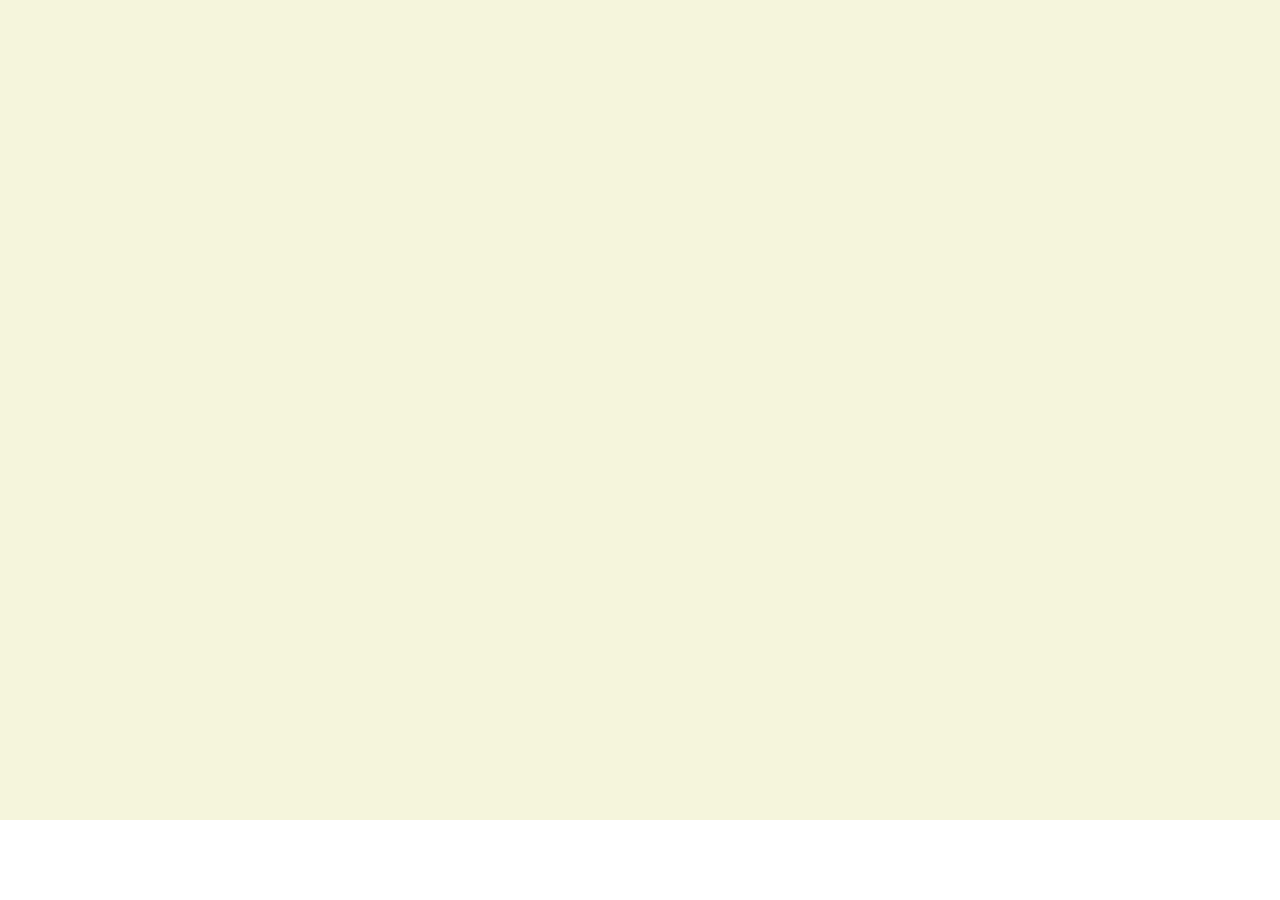
==== cart.html @ 695d2397 "Uppdatering av hemsidan" ====
<!DOCTYPE html>
<html lang="en">
<head>
    <meta charset="UTF-8">
    <meta name="viewport" content="width=device-width, initial-scale=1.0">
    <title>Cart-AURÈA</title>
    <link rel="stylesheet" href="style.css">
</head>
<body>
    
</body>
</html>
---- style.css ----
body {
    background-color: beige;
    margin: 0;
    padding: 0;
    text-align: center;

    border-bottom: 80px solid white;
    min-height: 100vh;
    box-sizing: border-box;
}

.header {
    background: rgb(252, 253, 198);
    padding: 6px 70px;
    margin: 0;
    width: 100%;
    box-sizing: border-box; /*cite: google gemini*/

    color: rgb(40, 71, 38);
    text-align: left;
    position: relative;
}

.shop {
    font-size: 15px;
    margin-left: 50px;
    font-weight: medium;
    vertical-align: middle;
    text-decoration: none;
    color: inherit; /*var tvungen att ta reda på hur man fick bort strecket och fick samma färg cite:google gemini*/
}

.Gallery {
    font-size: 15px;
    margin-left: 20px;
    font-weight: medium;
    vertical-align: middle;
}

.member {
    font-size: 15px;
    margin-left: 100spx;
    font-weight: medium;
    vertical-align: middle;
}


.cart {
    position: absolute;
    right: 30px;
    top: 40%;
    color:rgb(79, 123, 77);
    text-decoration: none;
    color: inherit;
}

.header-picture {
    width: 50%;
    float: left;
    height: 900px;
    object-fit: cover;
}

.bestseller-text {
    clear: both;
    text-align: center;
    padding-top: 50px;  
    color: rgb(13, 27, 12);
}

.bestseller-picture {
    display: inline-block;
    width: 28%;
    height: 400px;
    object-fit: cover;
    margin: 10px;

    transition: transform 0.3s ease, filter 0.3s ease; /*cite: google gemini*/
}

.bestseller-picture:hover {  /*cite: google gemini*/
    transform: scale(1.05);
}

.bild-ner { /*cite: google gemini*/
    object-position: center 0%;
}


.about {
    clear: both;
    text-align: center;
    margin-bottom: 5px;
    padding-top: 50px;  
    color: rgb(13, 27, 12);
}

.about-text {
    text-align: center;
    max-width: 800px;
    margin: 0 auto;
    line-height: 1.6;
    color: rgb(13, 27, 12);
    margin-bottom: 80px;
}

.banner {
     width: 49.99%;
     float: left;
    height: 600px !important;
    object-fit: cover;
}

.shoptext {
    color: rgb(12, 27, 12);
    font-size: 20px;
    text-align: center;
    padding-top: 150px;
}
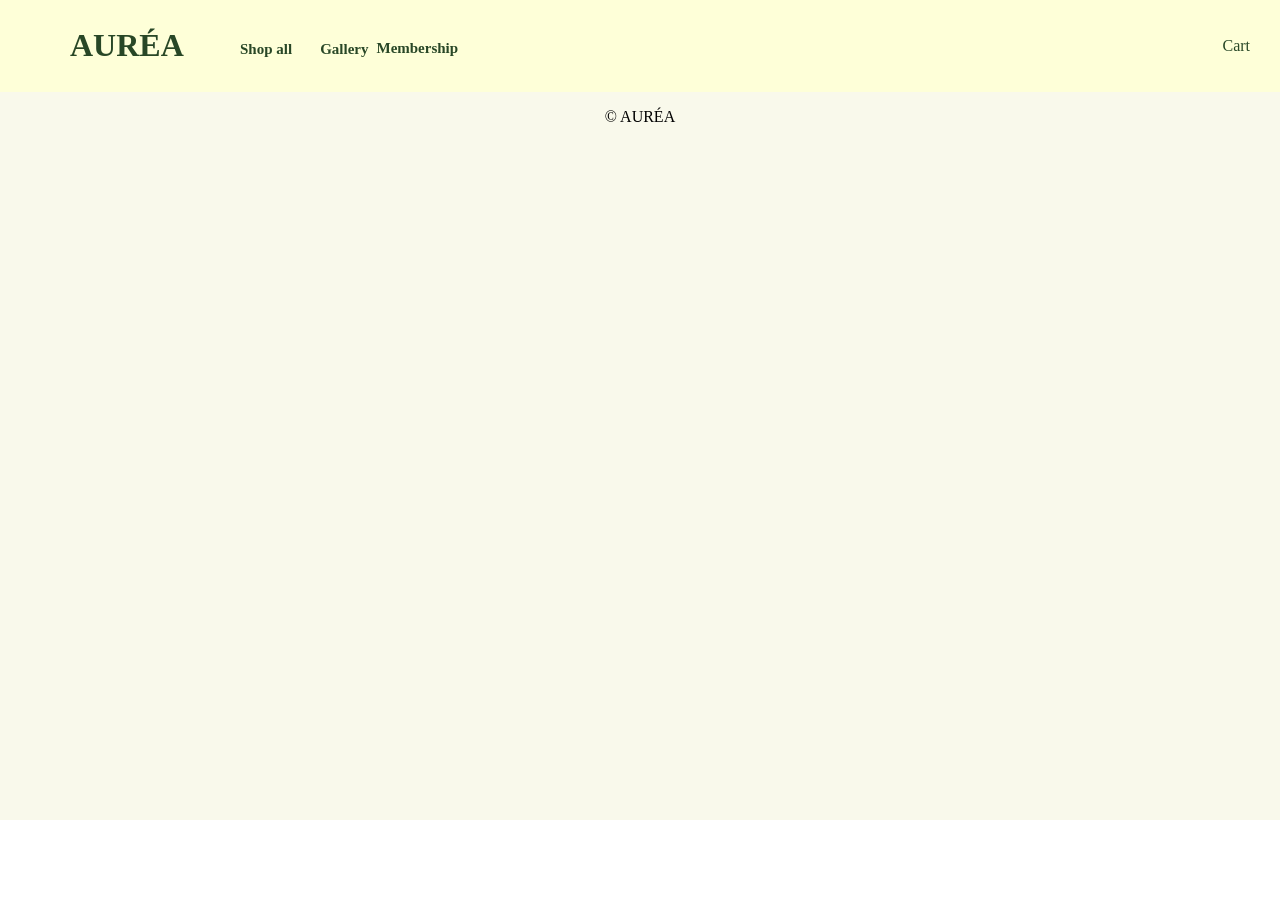
==== commit ac4521ce: "Ny mapp" ====
--- a/cart.html
+++ b/cart.html
@@ -7,6 +7,21 @@
     <link rel="stylesheet" href="style.css">
 </head>
 <body>
-    
+    <header class="header">
+       <h1>AURÉA
+           <a href="products.html" class="shop">Shop all</a>
+           <span class="Gallery">Gallery</span>
+           <span class="member">Membership</span> <!--span är som en osynlig låda för att gruppera texter-->
+       </h1> <!--Var tvungen att ta reda på span cite:google gemini-->
+        
+           <a href="cart.html" class="cart">Cart</a>
+   </header>
+
+
+
+
+<footer>
+   <p>&copy; AURÉA</p>
+</footer>
 </body>
 </html>
--- a/style.css
+++ b/style.css
@@ -1,119 +1,354 @@
 body {
-    background-color: beige;
-    margin: 0;
-    padding: 0;
+background-color: rgb(249, 249, 235);
+margin: 0;
+padding: 0;
+text-align: center;
+
+border-bottom: 80px solid white;
+min-height: 100vh;
+box-sizing: border-box;
+}
+
+.header {
+background: rgb(254, 255, 216);
+padding: 6px 70px;
+margin: 0;
+width: 100%;
+box-sizing: border-box; /*cite: google gemini*/
+
+color: rgb(40, 71, 38);
+text-align: left;
+position: relative;
+}
+
+@media screen (max-width: 600px) {
+    .homepage-grid {
+        grid-template-columns: 1fr;
+    }
+    
+    .header h1 {
+        font-size: 1.5rem;
+    }
+}
+
+@media screen (max-width: 600px) {
+    .product-details {
+        grid-template-columns: 1fr;
+    }
+
+    .header h1 {
+        font-size: 1.5rem;
+    }
+}
+
+.shop {
+font-size: 15px;
+margin-left: 50px;
+font-weight: medium;
+vertical-align: middle;
+text-decoration: none;
+color: inherit; /*var tvungen att ta reda på hur man fick bort strecket och fick samma färg cite:google gemini*/
+}
+
+.Gallery {
+font-size: 15px;
+margin-left: 20px;
+font-weight: medium;
+vertical-align: middle;
+}
+
+.member {
+font-size: 15px;
+margin-left: 100spx;
+font-weight: medium;
+vertical-align: middle;
+}
+
+.cart {
+position: absolute;
+right: 30px;
+top: 40%;
+color:rgb(79, 123, 77);
+text-decoration: none;
+color: inherit;
+}
+
+.header-picture {
+width: 50%;
+float: left;
+height: 900px;
+object-fit: cover;
+}
+
+.bestseller-text {
+clear: both;
+text-align: center;
+padding-top: 50px; 
+color: rgb(13, 27, 12);
+}
+
+.bestseller-picture {
+display: inline-block;
+width: 28%;
+height: 400px;
+object-fit: cover;
+margin: 10px;
+clear: both;
+
+transition: transform 0.3s ease, filter 0.3s ease; /*cite: google gemini*/
+}
+
+.bestseller-picture:hover {  /*cite: google gemini*/
+transform: scale(1.05);
+}
+
+.bild-ner { /*cite: google gemini*/
+object-position: center 0%;
+}
+
+.about {
+clear: both;
+text-align: center;
+margin-bottom: 5px;
+padding-top: 50px; 
+color: rgb(13, 27, 12);
+}
+
+.about-text {
+text-align: center;
+max-width: 800px;
+margin: 0 auto;
+line-height: 1.6;
+color: rgb(13, 27, 12);
+margin-bottom: 80px;
+}
+
+.member-frame {
+    position: relative;
+    width: 800px;
+    margin: 0 auto 50px;
+}
+
+.member-picture {
+    width: 100%;
+    height: 500px;
+    object-fit: cover;
+    display: block;
+    object-position: 90% 0%;
+}
+
+.member-text {
+    color: rgb(255, 255, 255);
+    position: absolute;
+    top: 50%;
+    left: 50%;
+    transform: translate(-50%, -50%);
     text-align: center;
-
-    border-bottom: 80px solid white;
-    min-height: 100vh;
-    box-sizing: border-box;
-}
-
-.header {
-    background: rgb(252, 253, 198);
-    padding: 6px 70px;
-    margin: 0;
-    width: 100%;
-    box-sizing: border-box; /*cite: google gemini*/
-
-    color: rgb(40, 71, 38);
+    font-size: 25px;
+
+}
+
+.clearfix {
+    clear: both;
+}
+
+
+/*Shopall sidan*/
+.banner {
+width: 49.99%;
+float: left;
+height: 600px !important;
+object-fit: cover;
+}
+
+.shoptext {
+clear: both;
+color: rgb(12, 27, 12);
+font-size: 30px;
+text-align: center;
+padding-top: 30px;
+}
+
+.shoptext2 {
+    clear: both;
+    color: rgb(12, 27, 12);
+    width: 550px;
+    text-align: center;
+    margin: 0 auto;
+    margin-top: 10px;
+}
+
+.product-grid {
+    display: flex;
+    flex-wrap: wrap;
+    justify-content: center;
+    gap: 20px;
+    padding: 50px;
+    clear: both;
+}
+
+.product-item {
+    width: 30%;
+    text-align: center;
+    display: flex;
+    flex-direction: column;
+    align-items: center;
+}
+
+.product-item img,
+.product-item2 img  {
+    width: 100%;
+    height: 500px;
+    object-fit: cover;
+    margin-bottom: 30px;
+    transition: transform 0.3s ease;
+}
+
+.product-item img:hover,
+.product-item2 img:hover {
+transform: scale(1.05);
+}
+
+.add-to-cart {
+    background-color: black;
+    color: white;
+    padding: 10px 30px;
+    border: none;
+    cursor: pointer;
+    font-size: 14px;
+    text-transform: uppercase;
+    transition: 0.3s;
+    width: fit-content;
+}
+
+.add-to-cart:hover {
+    background-color: #333;
+}
+
+.product-container {
+    display: flex;
+    width: 905px;
+    margin: 40px auto;
+    background-color: white;
+    clear: both;
+}
+
+.product-info {
+    width: 50%;
+    padding: 10px;
     text-align: left;
-    position: relative;
-}
-
-.shop {
-    font-size: 15px;
-    margin-left: 50px;
-    font-weight: medium;
-    vertical-align: middle;
-    text-decoration: none;
-    color: inherit; /*var tvungen att ta reda på hur man fick bort strecket och fick samma färg cite:google gemini*/
-}
-
-.Gallery {
-    font-size: 15px;
-    margin-left: 20px;
-    font-weight: medium;
-    vertical-align: middle;
-}
-
-.member {
-    font-size: 15px;
-    margin-left: 100spx;
-    font-weight: medium;
-    vertical-align: middle;
-}
-
-
-.cart {
-    position: absolute;
-    right: 30px;
-    top: 40%;
-    color:rgb(79, 123, 77);
-    text-decoration: none;
-    color: inherit;
-}
-
-.header-picture {
-    width: 50%;
-    float: left;
-    height: 900px;
+    color: rgb(12, 27, 12);
+    display: flex;
+    flex-direction: column;
+    justify-content: center;
+    font-family: Verdana, Geneva, Tahoma, sans-serif;
+}
+
+.product-info h2 {
+    margin-bottom: 5px;
+}
+
+.product-info p {
+    margin-top: 0px;
+}
+
+.lip-image {
+width: 50%;
+height: 400px;
+object-fit: contain;
+display: block;
+}
+
+.product-grid2 {
+    display: flex;
+    flex-wrap: wrap;
+    justify-content: center;
+    gap: 20px;
+    padding: 50px;
+    clear: both;
+}
+
+.product-item2 {
+    width: 30%;
+    text-align: center;
+    display: flex;
+    flex-direction: column;
+    align-items: center;
+}
+
+.product-item2 img{
+    width: 100%;
+    height: 500px;
     object-fit: cover;
-}
-
-.bestseller-text {
-    clear: both;
-    text-align: center;
-    padding-top: 50px;  
-    color: rgb(13, 27, 12);
-}
-
-.bestseller-picture {
-    display: inline-block;
-    width: 28%;
-    height: 400px;
+    margin-bottom: 30px;
+}
+
+/*produktsidan*/
+.product-page {
+    display: flex;
+    max-width: 1000px;
+    margin:  55px;
+    padding: 10px;
+    gap: 20px;
+    text-align: left;
+}
+
+.product-image {
+    display: flex;
+    justify-content: flex-start;
+    flex: 1;
+    min-width: 600px;
+}
+
+.product-image img {
+    width: 100%;
+    max-width: 700px;
+    height: 600px;
     object-fit: cover;
-    margin: 10px;
-
-    transition: transform 0.3s ease, filter 0.3s ease; /*cite: google gemini*/
-}
-
-.bestseller-picture:hover {  /*cite: google gemini*/
-    transform: scale(1.05);
-}
-
-.bild-ner { /*cite: google gemini*/
-    object-position: center 0%;
-}
-
-
-.about {
-    clear: both;
-    text-align: center;
-    margin-bottom: 5px;
-    padding-top: 50px;  
-    color: rgb(13, 27, 12);
-}
-
-.about-text {
-    text-align: center;
-    max-width: 800px;
-    margin: 0 auto;
-    line-height: 1.6;
-    color: rgb(13, 27, 12);
-    margin-bottom: 80px;
-}
-
-.banner {
-     width: 49.99%;
-     float: left;
-    height: 600px !important;
-    object-fit: cover;
-}
-
-.shoptext {
-    color: rgb(12, 27, 12);
-    font-size: 20px;
-    text-align: center;
-    padding-top: 150px;
-}
+    display: block;
+}
+
+.product-details {
+    flex: 1;
+    display: flex;
+    flex-direction: column;
+    align-items: flex-start;
+    text-align: left;
+    padding-left: 0;
+    margin-left: 80px;
+}
+
+.product-title {
+    font-size: 30px;
+    font-weight: bold;
+    margin-top: 150px;
+    margin-left: 0px;
+    margin-bottom: 10px;
+    color:rgb(12, 27, 12);
+    text-align: left;
+}
+
+.purchase {
+    width: 100%;
+    margin-top: 25px;
+    display: block;
+    clear: both;
+}
+
+.add-to-cart-large {
+    width: 100%;
+    padding: 10px 0;
+    background-color: rgb(12, 27, 12);
+    color: white;
+    border: none;
+    font-size: 13px;
+    font-weight: 300;
+    text-transform: uppercase;
+    letter-spacing: 1px;
+    cursor: pointer;
+    transition: background-color 0.2s ease;
+}
+
+.add-to-cart-large:hover {
+    background-color: rgb(35, 55, 35);
+}
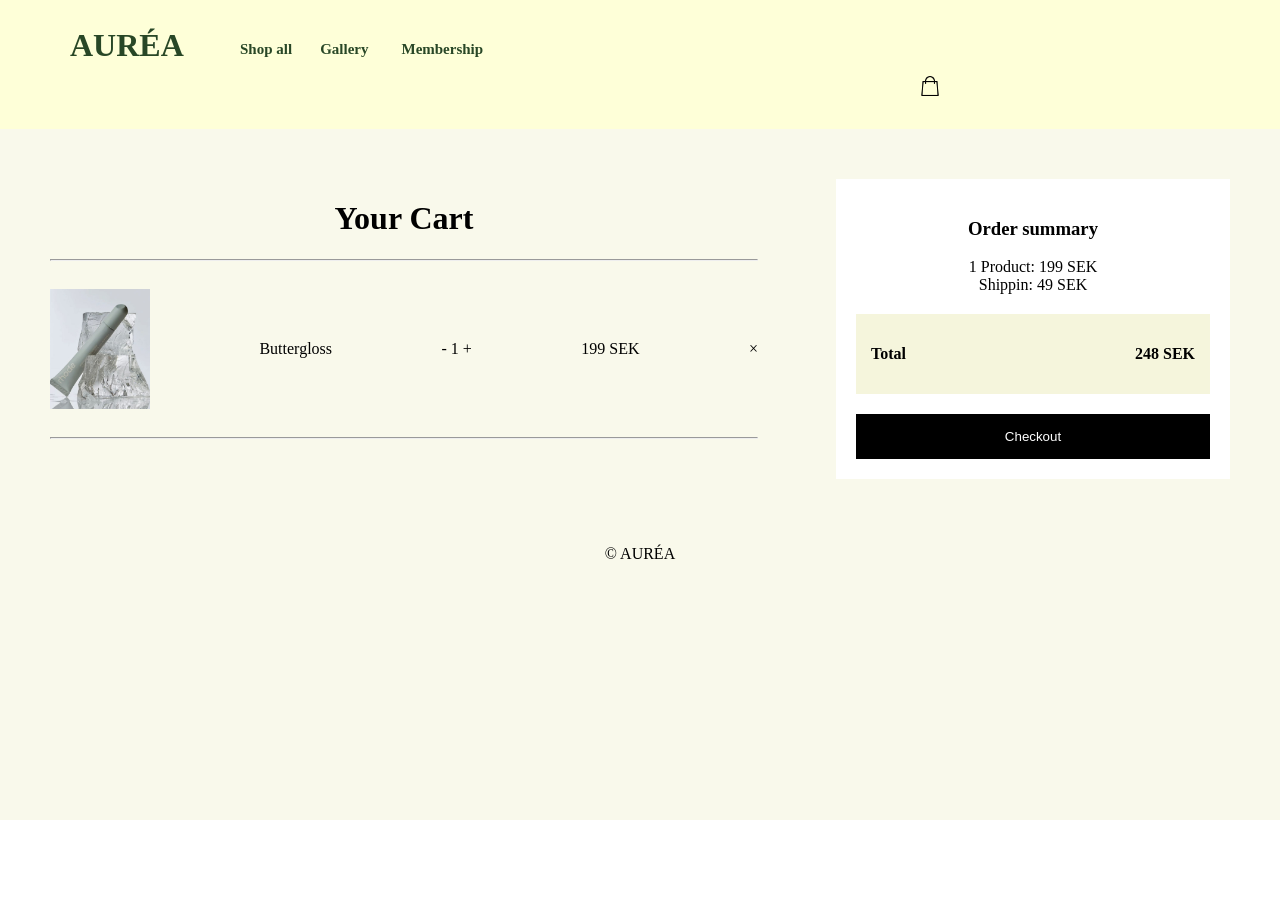
==== commit 9573d37e: "Skapande av cart webbsida" ====
--- a/cart.html
+++ b/cart.html
@@ -8,16 +8,61 @@
 </head>
 <body>
     <header class="header">
-       <h1>AURÉA
+       <h1>
+            <a href="index.html" class="home">AURÉA</a>
            <a href="products.html" class="shop">Shop all</a>
            <span class="Gallery">Gallery</span>
            <span class="member">Membership</span> <!--span är som en osynlig låda för att gruppera texter-->
+             <a href="cart.html" class="cart-logo">
+            <img src="images/cart-logo.png" class="cart-logo" >
+           </a>
        </h1> <!--Var tvungen att ta reda på span cite:google gemini-->
         
-           <a href="cart.html" class="cart">Cart</a>
+
    </header>
 
+<main class="cart-main">
+    <div class="cart-left">
+        <h1 class="your-bag">Your Cart</h1>
+    
+    <!-- 
+    <div class="cart-labels">
+        <span>Products</span>
+        <span>Description</span>
+        <span>Quantity</span>
+        <span>Price</span>
+    </div>-->
+    <hr>
 
+    <div class="cart-item">
+        <img src="images/lipbalm-product.jpeg" class="cart-img">
+        <p>Buttergloss</p>
+        <p>- 1 +</p>
+        <p>199 SEK</p>
+        <span>&times;</span>
+    </div>
+    <hr>
+    </div>
+
+    <div class="cart-right">
+        <h3>Order summary</h3>
+    <div class="summary-line">
+        <span>1 Product:</span>
+        <span>199 SEK</span>
+    </div>
+    <div class="summary-line">
+        <span>Shippin:</span>
+        <span>49 SEK</span>
+    </div>
+
+    <div class="total-section">
+        <p>Total</p>
+        <p>248 SEK</p>
+    </div>
+
+        <button class="checkout-button">Checkout</button>
+    </div>
+</main>
 
 
 <footer>
--- a/style.css
+++ b/style.css
@@ -21,24 +21,10 @@
 position: relative;
 }
 
-@media screen (max-width: 600px) {
-    .homepage-grid {
-        grid-template-columns: 1fr;
-    }
-    
-    .header h1 {
-        font-size: 1.5rem;
-    }
-}
-
-@media screen (max-width: 600px) {
-    .product-details {
-        grid-template-columns: 1fr;
-    }
-
-    .header h1 {
-        font-size: 1.5rem;
-    }
+.home {
+    text-decoration: none;
+    color: inherit;
+    cursor: pointer;
 }
 
 .shop {
@@ -59,18 +45,17 @@
 
 .member {
 font-size: 15px;
-margin-left: 100spx;
+margin-left: 25px;
 font-weight: medium;
 vertical-align: middle;
 }
 
-.cart {
-position: absolute;
-right: 30px;
-top: 40%;
-color:rgb(79, 123, 77);
-text-decoration: none;
-color: inherit;
+.cart-logo {
+max-width: 20px;
+max-height: 20px;
+vertical-align: middle;
+margin-left: 425px;
+font-size: 0px;
 }
 
 .header-picture {
@@ -351,4 +336,70 @@
 
 .add-to-cart-large:hover {
     background-color: rgb(35, 55, 35);
+}
+
+/*Varukorg*/
+.cart-main {
+    display: flex;
+    justify-content: space-between;
+    padding: 50px;
+    max-width: 1200px;
+    margin: 0 auto;
+}
+
+.cart-item {
+    display: flex;
+    align-items: center;
+    justify-content: space-between;
+    padding: 20px 0;
+}
+
+.cart-img {
+    width: 100px;
+    height: 120px;
+    object-fit: cover;
+    display: block;
+    flex: none;
+}
+
+.cart-img img {
+width: 100%;
+max-width: 100px;
+height: auto;
+display: block;
+}
+
+.cart-left {
+    width: 60%;
+}
+
+.cart-right {
+    width: 30%;
+    background-color: white;
+    padding: 20px;
+}
+
+.total-section {
+    display: flex;
+    justify-content: space-between;
+    background-color: beige;
+    padding: 15px;
+    margin: 20px 0;
+    font-weight: bold;
+}
+
+
+
+.checkout-button {
+    width: 100%;
+    background-color: black;
+    color: white;
+    padding: 15px;
+    border: none;
+    cursor: pointer;
+    transition: background-color 0.2s ease;
+}
+
+.checkout-button:hover {
+background-color: rgb(35, 55, 35);
 }
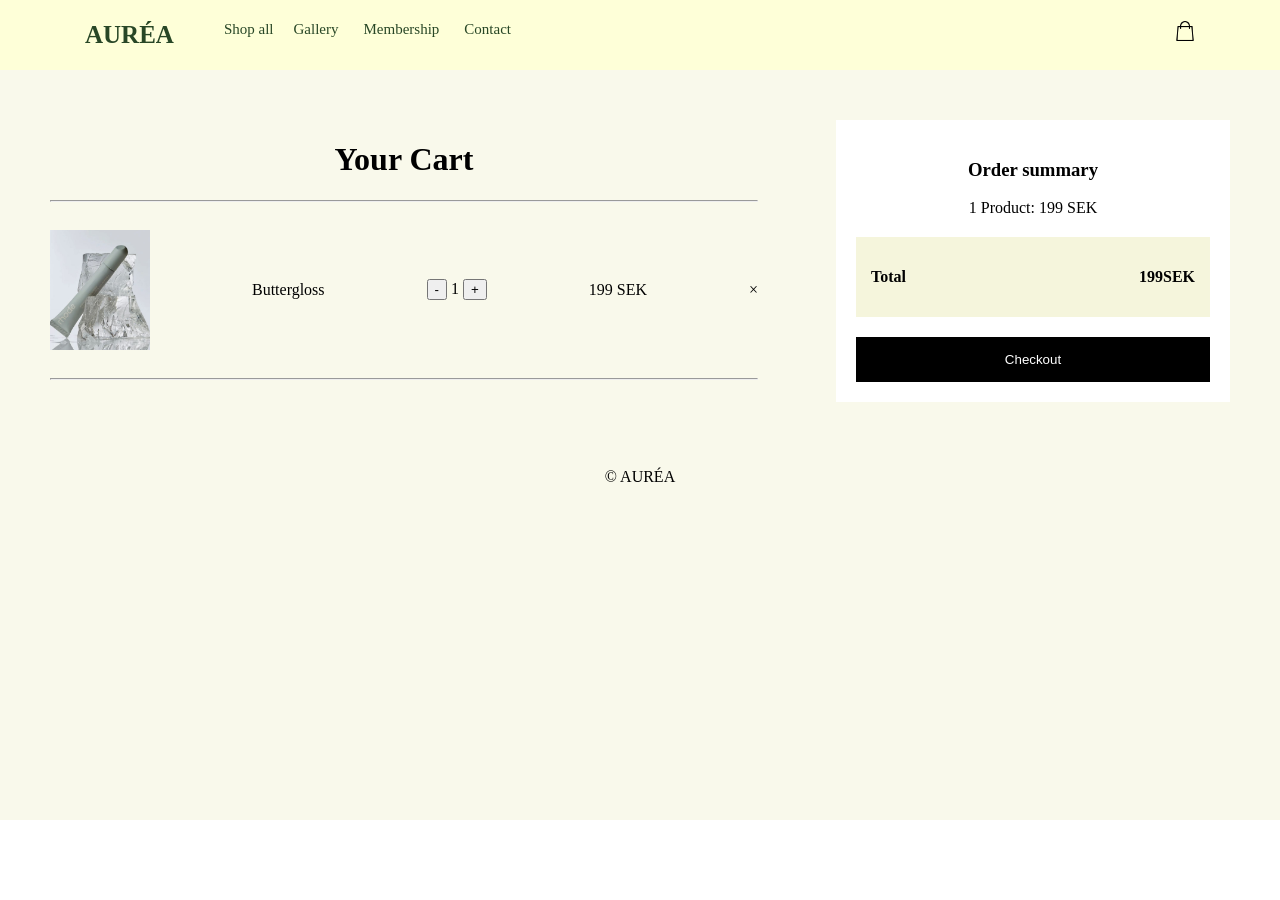
==== commit 4dc968e8: "Breakpoints skapade och checkout.html" ====
--- a/cart.html
+++ b/cart.html
@@ -1,72 +1,78 @@
-<!DOCTYPE html>
+<!doctype html>
 <html lang="en">
-<head>
-    <meta charset="UTF-8">
-    <meta name="viewport" content="width=device-width, initial-scale=1.0">
+  <head>
+    <meta charset="UTF-8" />
+    <meta name="viewport" content="width=device-width, initial-scale=1.0" />
     <title>Cart-AURÈA</title>
-    <link rel="stylesheet" href="style.css">
-</head>
-<body>
+    <link rel="stylesheet" href="style.css" />
+    <script src="Script.js"></script>
+  </head>
+  <body>
     <header class="header">
-       <h1>
-            <a href="index.html" class="home">AURÉA</a>
-           <a href="products.html" class="shop">Shop all</a>
-           <span class="Gallery">Gallery</span>
-           <span class="member">Membership</span> <!--span är som en osynlig låda för att gruppera texter-->
-             <a href="cart.html" class="cart-logo">
-            <img src="images/cart-logo.png" class="cart-logo" >
-           </a>
-       </h1> <!--Var tvungen att ta reda på span cite:google gemini-->
-        
+      <nav>
+        <a href="index.html" class="home">AURÉA</a>
+        <a href="products.html" class="shop">Shop all</a>
+        <a href="#" class="Gallery">Gallery</a>
+        <a href="#" class="member">Membership</a>
+        <!--span är som en osynlig låda för att gruppera texter-->
+        <a href="contact.html" class="contact">Contact</a>
+        <a href="cart.html" class="cart-logo">
+          <img src="images/cart-logo.png" class="cart-logo" />
+        </a>
+      </nav>
+      <!--Var tvungen att ta reda på span cite:google gemini-->
+    </header>
 
-   </header>
+    <main class="cart-main">
+      <div class="cart-left">
+        <h1 class="your-bag">Your Cart</h1>
 
-<main class="cart-main">
-    <div class="cart-left">
-        <h1 class="your-bag">Your Cart</h1>
-    
-    <!-- 
+        <!-- 
     <div class="cart-labels">
         <span>Products</span>
         <span>Description</span>
         <span>Quantity</span>
         <span>Price</span>
     </div>-->
-    <hr>
+        <hr />
 
-    <div class="cart-item">
-        <img src="images/lipbalm-product.jpeg" class="cart-img">
-        <p>Buttergloss</p>
-        <p>- 1 +</p>
-        <p>199 SEK</p>
-        <span>&times;</span>
-    </div>
-    <hr>
-    </div>
+        <div class="cart-item" id="product-row">
+          <img src="images/lipbalm-product.jpeg" class="cart-img" />
+          <p>Buttergloss</p>
 
-    <div class="cart-right">
+          <p>
+            <button onclick="changeQty(-1)" style="cursor: pointer">-</button>
+            <span id="quantity">1</span>
+            <button onclick="changeQty(1)" style="cursor: pointer">+</button>
+          </p>
+
+          <p>199 SEK</p>
+
+          <span onclick="removeProduct()" style="cursor: pointer">&times;</span>
+        </div>
+        <hr />
+      </div>
+
+      <div class="cart-right">
         <h3>Order summary</h3>
-    <div class="summary-line">
-        <span>1 Product:</span>
-        <span>199 SEK</span>
-    </div>
-    <div class="summary-line">
-        <span>Shippin:</span>
-        <span>49 SEK</span>
-    </div>
+        <div class="summary-line">
+          <span>1 Product:</span>
+          <span>199 SEK</span>
+        </div>
 
-    <div class="total-section">
-        <p>Total</p>
-        <p>248 SEK</p>
-    </div>
-
-        <button class="checkout-button">Checkout</button>
-    </div>
-</main>
+        <div class="total-section">
+          <p>Total</p>
+          <p><span id="total-price">199</span>SEK</p>
+        </div>
 
 
-<footer>
-   <p>&copy; AURÉA</p>
-</footer>
-</body>
-</html>+<a href="Checkout.html">
+<button class="checkout-button">Checkout</button>
+</a>
+        
+    </main>
+    <footer>
+      <p>&copy; AURÉA</p>
+    </footer>
+  </body>
+</html>
--- a/style.css
+++ b/style.css
@@ -1,405 +1,587 @@
 body {
-background-color: rgb(249, 249, 235);
-margin: 0;
-padding: 0;
-text-align: center;
-
-border-bottom: 80px solid white;
-min-height: 100vh;
-box-sizing: border-box;
+  background-color: rgb(249, 249, 235);
+  margin: 0;
+  padding: 0;
+  text-align: center;
+
+  border-bottom: 80px solid white;
+  min-height: 100vh;
+  box-sizing: border-box;
 }
 
 .header {
-background: rgb(254, 255, 216);
-padding: 6px 70px;
-margin: 0;
-width: 100%;
-box-sizing: border-box; /*cite: google gemini*/
-
-color: rgb(40, 71, 38);
-text-align: left;
-position: relative;
+  background: rgb(254, 255, 216);
+  padding: 6px 70px;
+  margin: 0;
+  width: 100%;
+  box-sizing: border-box; /*cite: google gemini*/
+
+  color: rgb(40, 71, 38);
+  text-align: left;
+  position: relative;
 }
 
 .home {
-    text-decoration: none;
-    color: inherit;
-    cursor: pointer;
+  font-size: 25px;
+  vertical-align: center;
+  color: rgb(40, 71, 38);
+}
+
+.header nav {
+  display: flex;
+  padding: 15px;
+}
+
+/*breakpoing-mobil*/
+@media (max-width: 768px) {
+  .homepage.product-grid {
+    display: block;
+    padding: 10px;
+  }
+
+  .header nav {
+    flex-direction: column;
+    gap: 15px;
+    text-align: left;
+  }
+
+  a.cart-logo {
+    margin-left: 0;
+  }
+
+  a.shop {
+    margin-left: 0;
+  }
+
+  a.Gallery {
+    margin-left: 0;
+  }
+
+  a.member {
+    margin-left: 0;
+  }
+
+  a.contact {
+    margin-left: 0;
+  }
+
+  .header-picture,
+  .bestseller-picture,
+  .member-picture {
+    width: 100%;
+    height: auto;
+    margin-left: 0;
+    margin-right: 0;
+    display: block;
+  }
+
+  .bild-ner {
+    margin-top: 0;
+  }
+
+  .about-text,
+  .bestseller-text,
+  .about {
+    padding: 0 15px;
+    text-align: center;
+  }
+
+  .member-frame {
+    display: flex;
+    flex-direction: column;
+    width: 100%;
+  }
+
+  section.product-grid,
+  section.product-grid2 {
+    grid-template-columns: 1fr;
+  }
+
+  .image-grid {
+    grid-template-columns: repeat(2, 1fr);
+    max-width: 250px;
+    padding: 0 20px;
+  }
+
+  .product-page {
+    display: flex;
+    flex-direction: column;
+    padding: 20px;
+  }
+
+  .product-title {
+    text-align: center;
+    margin-top: 30p;
+  }
+
+  .slogan {
+    text-align: center;
+  }
+
+  .product-description {
+    text-align: left;
+    padding: 0 10px;
+  }
+
+  .product-image img {
+    width: 100%;
+    max-width: 100%;
+    height: auto;
+  }
+
+  .purchase {
+    margin-top: 40px;
+  }
+}
+
+.home {
+  text-decoration: none;
+  color: inherit;
+  cursor: pointer;
+  font-weight: bold;
 }
 
 .shop {
-font-size: 15px;
-margin-left: 50px;
-font-weight: medium;
-vertical-align: middle;
-text-decoration: none;
-color: inherit; /*var tvungen att ta reda på hur man fick bort strecket och fick samma färg cite:google gemini*/
+  font-size: 15px;
+  margin-left: 50px;
+  font-weight: medium;
+  vertical-align: middle;
+  text-decoration: none;
+  color: inherit; /*var tvungen att ta reda på hur man fick bort strecket och fick samma färg cite:google gemini*/
 }
 
 .Gallery {
-font-size: 15px;
-margin-left: 20px;
-font-weight: medium;
-vertical-align: middle;
+  font-size: 15px;
+  margin-left: 20px;
+  font-weight: medium;
+  vertical-align: middle;
+  text-decoration: none;
+  color: inherit;
 }
 
 .member {
-font-size: 15px;
-margin-left: 25px;
-font-weight: medium;
-vertical-align: middle;
+  font-size: 15px;
+  margin-left: 25px;
+  font-weight: medium;
+  vertical-align: middle;
+  text-decoration: none;
+  color: inherit;
+}
+
+.contact {
+  font-size: 15px;
+  margin-left: 25px;
+  font-weight: medium;
+  vertical-align: middle;
+  text-decoration: none;
+  color: inherit;
 }
 
 .cart-logo {
-max-width: 20px;
-max-height: 20px;
-vertical-align: middle;
-margin-left: 425px;
-font-size: 0px;
+  max-width: 20px;
+  max-height: 20px;
+  vertical-align: middle;
+  margin-left: auto;
+  font-size: 0px;
 }
 
 .header-picture {
-width: 50%;
-float: left;
-height: 900px;
-object-fit: cover;
+  width: 50%;
+  float: left;
+  height: 900px;
+  object-fit: cover;
 }
 
 .bestseller-text {
-clear: both;
-text-align: center;
-padding-top: 50px; 
-color: rgb(13, 27, 12);
+  clear: both;
+  text-align: center;
+  padding-top: 50px;
+  color: rgb(13, 27, 12);
 }
 
 .bestseller-picture {
-display: inline-block;
-width: 28%;
-height: 400px;
-object-fit: cover;
-margin: 10px;
-clear: both;
-
-transition: transform 0.3s ease, filter 0.3s ease; /*cite: google gemini*/
-}
-
-.bestseller-picture:hover {  /*cite: google gemini*/
-transform: scale(1.05);
-}
-
-.bild-ner { /*cite: google gemini*/
-object-position: center 0%;
+  display: inline-block;
+  width: 28%;
+  height: 400px;
+  object-fit: cover;
+  margin: 10px;
+  clear: both;
+
+  transition:
+    transform 0.3s ease,
+    filter 0.3s ease; /*cite: google gemini*/
+}
+
+.bestseller-picture:hover {
+  /*cite: google gemini*/
+  transform: scale(1.05);
+}
+
+.bild-ner {
+  /*cite: google gemini*/
+  object-position: center 0%;
 }
 
 .about {
-clear: both;
-text-align: center;
-margin-bottom: 5px;
-padding-top: 50px; 
-color: rgb(13, 27, 12);
+  clear: both;
+  text-align: center;
+  margin-bottom: 5px;
+  padding-top: 50px;
+  color: rgb(13, 27, 12);
 }
 
 .about-text {
-text-align: center;
-max-width: 800px;
-margin: 0 auto;
-line-height: 1.6;
-color: rgb(13, 27, 12);
-margin-bottom: 80px;
+  text-align: center;
+  max-width: 800px;
+  margin: 0 auto;
+  line-height: 1.6;
+  color: rgb(13, 27, 12);
+  margin-bottom: 80px;
 }
 
 .member-frame {
-    position: relative;
-    width: 800px;
-    margin: 0 auto 50px;
+  position: relative;
+  width: 800px;
+  margin: 0 auto 50px;
 }
 
 .member-picture {
-    width: 100%;
-    height: 500px;
-    object-fit: cover;
-    display: block;
-    object-position: 90% 0%;
+  width: 100%;
+  height: 500px;
+  object-fit: cover;
+  display: block;
+  object-position: 90% 0%;
 }
 
 .member-text {
-    color: rgb(255, 255, 255);
-    position: absolute;
-    top: 50%;
-    left: 50%;
-    transform: translate(-50%, -50%);
-    text-align: center;
-    font-size: 25px;
-
+  color: rgb(255, 255, 255);
+  position: absolute;
+  top: 50%;
+  left: 50%;
+  transform: translate(-50%, -50%);
+  text-align: center;
+  font-size: 25px;
 }
 
 .clearfix {
-    clear: both;
-}
-
+  clear: both;
+}
 
 /*Shopall sidan*/
 .banner {
-width: 49.99%;
-float: left;
-height: 600px !important;
-object-fit: cover;
+  width: 49.99%;
+  float: left;
+  height: 600px !important;
+  object-fit: cover;
 }
 
 .shoptext {
-clear: both;
-color: rgb(12, 27, 12);
-font-size: 30px;
-text-align: center;
-padding-top: 30px;
+  clear: both;
+  color: rgb(12, 27, 12);
+  font-size: 30px;
+  text-align: center;
+  padding-top: 30px;
 }
 
 .shoptext2 {
-    clear: both;
-    color: rgb(12, 27, 12);
-    width: 550px;
-    text-align: center;
-    margin: 0 auto;
-    margin-top: 10px;
-}
-
-.product-grid {
-    display: flex;
-    flex-wrap: wrap;
-    justify-content: center;
-    gap: 20px;
-    padding: 50px;
-    clear: both;
+  clear: both;
+  color: rgb(12, 27, 12);
+  width: 550px;
+  text-align: center;
+  margin: 0 auto;
+  margin-top: 10px;
+}
+
+.product-grid,
+.product-grid2 {
+  display: grid;
+  grid-template-columns: 1fr 1fr;
+  justify-content: center;
+  gap: 20px;
+  padding: 50px;
+  clear: both;
 }
 
 .product-item {
-    width: 30%;
-    text-align: center;
-    display: flex;
-    flex-direction: column;
-    align-items: center;
+  text-align: center;
+  display: flex;
+  flex-direction: column;
+  align-items: center;
 }
 
 .product-item img,
-.product-item2 img  {
-    width: 100%;
-    height: 500px;
-    object-fit: cover;
-    margin-bottom: 30px;
-    transition: transform 0.3s ease;
+.product-item2 img {
+  width: 100%;
+  height: 500px;
+  object-fit: cover;
+  margin-bottom: 30px;
+  transition: transform 0.3s ease;
 }
 
 .product-item img:hover,
 .product-item2 img:hover {
-transform: scale(1.05);
+  transform: scale(1.05);
 }
 
 .add-to-cart {
-    background-color: black;
-    color: white;
-    padding: 10px 30px;
-    border: none;
-    cursor: pointer;
-    font-size: 14px;
-    text-transform: uppercase;
-    transition: 0.3s;
-    width: fit-content;
+  background-color: black;
+  color: white;
+  padding: 10px 30px;
+  border: none;
+  cursor: pointer;
+  font-size: 14px;
+  text-transform: uppercase;
+  transition: 0.3s;
+  width: fit-content;
 }
 
 .add-to-cart:hover {
-    background-color: #333;
+  background-color: #333;
 }
 
 .product-container {
-    display: flex;
-    width: 905px;
-    margin: 40px auto;
-    background-color: white;
-    clear: both;
+  display: flex;
+  width: 905px;
+  margin: 40px auto;
+  background-color: white;
+  clear: both;
 }
 
 .product-info {
-    width: 50%;
-    padding: 10px;
-    text-align: left;
-    color: rgb(12, 27, 12);
-    display: flex;
-    flex-direction: column;
-    justify-content: center;
-    font-family: Verdana, Geneva, Tahoma, sans-serif;
+  width: 50%;
+  padding: 10px;
+  text-align: left;
+  color: rgb(12, 27, 12);
+  display: flex;
+  flex-direction: column;
+  justify-content: center;
+  font-family: Verdana, Geneva, Tahoma, sans-serif;
 }
 
 .product-info h2 {
-    margin-bottom: 5px;
+  margin-bottom: 5px;
 }
 
 .product-info p {
-    margin-top: 0px;
+  margin-top: 0px;
 }
 
 .lip-image {
-width: 50%;
-height: 400px;
-object-fit: contain;
-display: block;
+  width: 50%;
+  height: 400px;
+  object-fit: contain;
+  display: block;
 }
 
 .product-grid2 {
-    display: flex;
-    flex-wrap: wrap;
-    justify-content: center;
-    gap: 20px;
-    padding: 50px;
-    clear: both;
+  gap: 20px;
+  padding: 50px;
+  clear: both;
 }
 
 .product-item2 {
-    width: 30%;
-    text-align: center;
-    display: flex;
-    flex-direction: column;
-    align-items: center;
-}
-
-.product-item2 img{
-    width: 100%;
-    height: 500px;
-    object-fit: cover;
-    margin-bottom: 30px;
+  text-align: center;
+  display: flex;
+  flex-direction: column;
+  align-items: center;
+}
+
+.product-item2 img {
+  width: 100%;
+  height: 500px;
+  object-fit: cover;
+  margin-bottom: 30px;
 }
 
 /*produktsidan*/
 .product-page {
-    display: flex;
-    max-width: 1000px;
-    margin:  55px;
-    padding: 10px;
-    gap: 20px;
-    text-align: left;
+  display: flex;
+  max-width: 1000px;
+  margin: 55px;
+  padding: 10px;
+  gap: 20px;
+  text-align: left;
 }
 
 .product-image {
-    display: flex;
-    justify-content: flex-start;
-    flex: 1;
-    min-width: 600px;
+  display: flex;
+  justify-content: flex-start;
+  flex: 1;
+  min-width: 600px;
 }
 
 .product-image img {
-    width: 100%;
-    max-width: 700px;
-    height: 600px;
-    object-fit: cover;
-    display: block;
+  width: 100%;
+  max-width: 700px;
+  height: 600px;
+  object-fit: cover;
+  display: block;
 }
 
 .product-details {
-    flex: 1;
-    display: flex;
-    flex-direction: column;
-    align-items: flex-start;
-    text-align: left;
-    padding-left: 0;
-    margin-left: 80px;
+  flex: 1;
+  display: flex;
+  flex-direction: column;
+  align-items: flex-start;
+  text-align: left;
+  padding-left: 0;
+  margin-left: 80px;
 }
 
 .product-title {
-    font-size: 30px;
-    font-weight: bold;
-    margin-top: 150px;
-    margin-left: 0px;
-    margin-bottom: 10px;
-    color:rgb(12, 27, 12);
-    text-align: left;
+  font-size: 30px;
+  font-weight: bold;
+  margin-top: 150px;
+  margin-left: 0px;
+  margin-bottom: -35px;
+  color: rgb(12, 27, 12);
+  text-align: left;
 }
 
 .purchase {
-    width: 100%;
-    margin-top: 25px;
-    display: block;
-    clear: both;
+  width: 100%;
+  margin-top: 25px;
+  display: block;
+  clear: both;
 }
 
 .add-to-cart-large {
-    width: 100%;
-    padding: 10px 0;
-    background-color: rgb(12, 27, 12);
-    color: white;
-    border: none;
-    font-size: 13px;
-    font-weight: 300;
-    text-transform: uppercase;
-    letter-spacing: 1px;
-    cursor: pointer;
-    transition: background-color 0.2s ease;
+  width: 100%;
+  padding: 10px 0;
+  background-color: rgb(12, 27, 12);
+  color: white;
+  border: none;
+  font-size: 13px;
+  font-weight: 300;
+  text-transform: uppercase;
+  letter-spacing: 1px;
+  cursor: pointer;
+  transition: background-color 0.2s ease;
 }
 
 .add-to-cart-large:hover {
-    background-color: rgb(35, 55, 35);
+  background-color: rgb(35, 55, 35);
 }
 
 /*Varukorg*/
 .cart-main {
-    display: flex;
-    justify-content: space-between;
-    padding: 50px;
-    max-width: 1200px;
-    margin: 0 auto;
+  display: flex;
+  justify-content: space-between;
+  padding: 50px;
+  max-width: 1200px;
+  margin: 0 auto;
 }
 
 .cart-item {
-    display: flex;
-    align-items: center;
-    justify-content: space-between;
-    padding: 20px 0;
+  display: flex;
+  align-items: center;
+  justify-content: space-between;
+  padding: 20px 0;
 }
 
 .cart-img {
-    width: 100px;
-    height: 120px;
-    object-fit: cover;
-    display: block;
-    flex: none;
+  width: 100px;
+  height: 120px;
+  object-fit: cover;
+  display: block;
+  flex: none;
 }
 
 .cart-img img {
-width: 100%;
-max-width: 100px;
-height: auto;
-display: block;
+  width: 100%;
+  max-width: 100px;
+  height: auto;
+  display: block;
 }
 
 .cart-left {
-    width: 60%;
+  width: 60%;
 }
 
 .cart-right {
-    width: 30%;
-    background-color: white;
-    padding: 20px;
+  width: 30%;
+  background-color: white;
+  padding: 20px;
 }
 
 .total-section {
-    display: flex;
-    justify-content: space-between;
-    background-color: beige;
-    padding: 15px;
-    margin: 20px 0;
-    font-weight: bold;
-}
-
-
+  display: flex;
+  justify-content: space-between;
+  background-color: beige;
+  padding: 15px;
+  margin: 20px 0;
+  font-weight: bold;
+}
+
+.slogan {
+  font-family: corinthia;
+  font-size: 30px;
+  margin-bottom: 5px;
+}
 
 .checkout-button {
-    width: 100%;
-    background-color: black;
-    color: white;
-    padding: 15px;
-    border: none;
-    cursor: pointer;
-    transition: background-color 0.2s ease;
+  width: 100%;
+  background-color: black;
+  color: white;
+  padding: 15px;
+  border: none;
+  cursor: pointer;
+  transition: background-color 0.2s ease;
 }
 
 .checkout-button:hover {
-background-color: rgb(35, 55, 35);
-}+  background-color: rgb(35, 55, 35);
+}
+
+/*checkout*/
+.card {
+  background-color: white;
+  width: 700px;
+  padding: 30px;
+  margin: 0 auto;
+  border: 1px solid black;
+}
+
+.details {
+  font-size: 15px;
+}
+
+.picture-checkout {
+  width: 200px;
+}
+
+.continue-shopping {
+  width: 50%;
+  background-color: black;
+  color: white;
+  margin-top: 50px;
+  padding: 15px;
+  border: none;
+  cursor: pointer;
+  transition: background-color 0.2s ease;
+}
+
+.continue-shopping:hover {
+  background-color: rgb(35, 55, 35);
+}
+
+.last {
+  padding: 50px;
+}
+
+.imagine-grid {
+  display: grid;
+  grid-template-columns: repeat(1fr);
+  gap: 10px;
+  margin: 20px auto;
+  max-width: 400px;
+}
+
+.grid-item img {
+  width: 100%;
+  aspect-ratio: 1/1;
+  object-fit: cover;
+  border-radius: 4px;
+  max-width: 300px;
+  display: block;
+}
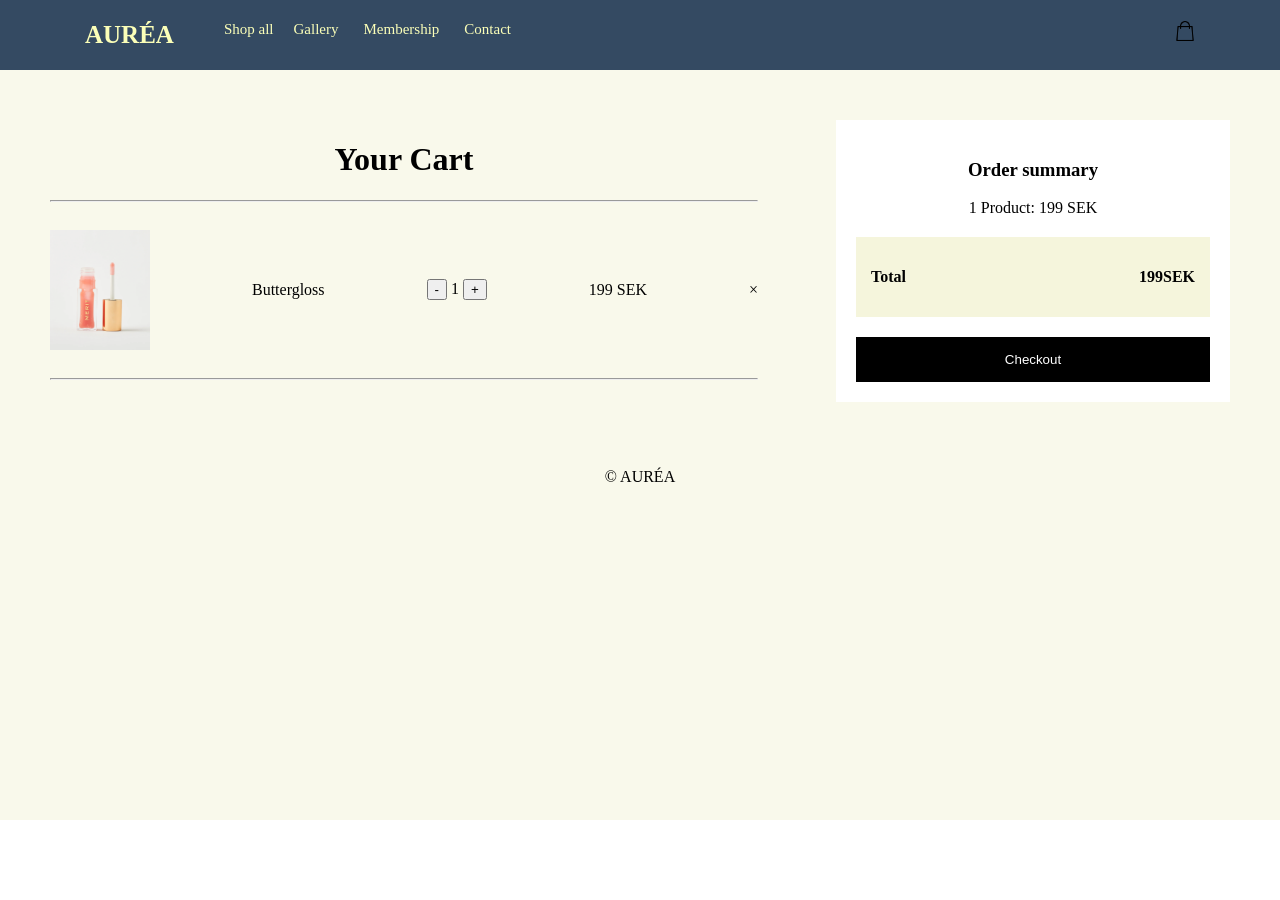
==== commit 6d87bd7b: "Skapande av contactsida" ====
--- a/cart.html
+++ b/cart.html
@@ -37,7 +37,7 @@
         <hr />
 
         <div class="cart-item" id="product-row">
-          <img src="images/lipbalm-product.jpeg" class="cart-img" />
+          <img src="images/lipgloss1.png" class="cart-img" />
           <p>Buttergloss</p>
 
           <p>
--- a/style.css
+++ b/style.css
@@ -1,3 +1,5 @@
+@import url("https://fonts.googleapis.com/css2?family=Corinthia&display=swap");
+
 body {
   background-color: rgb(249, 249, 235);
   margin: 0;
@@ -10,13 +12,13 @@
 }
 
 .header {
-  background: rgb(254, 255, 216);
+  background: rgb(52, 74, 98);
   padding: 6px 70px;
   margin: 0;
   width: 100%;
   box-sizing: border-box; /*cite: google gemini*/
 
-  color: rgb(40, 71, 38);
+  color: rgb(251, 255, 184);
   text-align: left;
   position: relative;
 }
@@ -307,6 +309,41 @@
   display: flex;
   flex-direction: column;
   align-items: center;
+  position: relative;
+}
+
+.img-link {
+  position: relative;
+  display: block;
+  width: 100%;
+  height: 500px;
+  margin-bottom: 30px;
+  overflow: hidden;
+}
+
+.product-item img {
+  width: 100%;
+  height: 100%;
+  object-fit: cover;
+  transition:
+    opacity 0.3s ease,
+    transform 0.3s ease;
+}
+
+.img-back {
+  position: absolute;
+  top: 0;
+  left: 0;
+  opacity: 0;
+}
+
+.product-item:hover .img-back {
+  opacity: 1;
+  transform: scale(1.05);
+}
+
+.product-item:hover .img-front {
+  transform: scale(1.05);
 }
 
 .product-item img,
@@ -343,7 +380,7 @@
   display: flex;
   width: 905px;
   margin: 40px auto;
-  background-color: white;
+  background-color: rgb(255, 255, 255);
   clear: both;
 }
 
@@ -404,10 +441,11 @@
 }
 
 .product-image {
-  display: flex;
-  justify-content: flex-start;
+  display: block;
   flex: 1;
   min-width: 600px;
+  height: 600px;
+  position: relative;
 }
 
 .product-image img {
@@ -416,6 +454,30 @@
   height: 600px;
   object-fit: cover;
   display: block;
+  position: absolute;
+  top: 0;
+  left: 0;
+  transition:
+    opacity 0.4s ease-in-out,
+    transform 0.4s ease-in-out;
+}
+
+.img-back1 {
+  z-index: 1;
+}
+
+.img-front1 {
+  z-index: 2;
+  opacity: 1;
+}
+
+.product-image:hover .img-front1 {
+  opacity: 0;
+  transform: scale(1.02);
+}
+
+.product-image:hover .img-back1 {
+  transform: scale(1.02);
 }
 
 .product-details {
@@ -448,7 +510,7 @@
 .add-to-cart-large {
   width: 100%;
   padding: 10px 0;
-  background-color: rgb(12, 27, 12);
+  background-color: rgb(52, 74, 98);
   color: white;
   border: none;
   font-size: 13px;
@@ -460,7 +522,27 @@
 }
 
 .add-to-cart-large:hover {
-  background-color: rgb(35, 55, 35);
+  background-color: rgb(76, 104, 135);
+}
+
+.thumbnail-container {
+  display: flex;
+  gap: 10px;
+  margin-top: 15px;
+  justify-content: center;
+}
+
+.thumbnail {
+  width: 80px;
+  height: 80px;
+  object-fit: cover;
+  cursor: pointer;
+  border: 1px solid white;
+  transition: border-color 0.3s ease;
+}
+
+.thumbnail:hover {
+  border-color: rgb(12, 27, 12);
 }
 
 /*Varukorg*/
@@ -534,35 +616,55 @@
 }
 
 /*checkout*/
-.card {
-  background-color: white;
-  width: 700px;
-  padding: 30px;
-  margin: 0 auto;
-  border: 1px solid black;
-}
-
-.details {
-  font-size: 15px;
-}
-
-.picture-checkout {
-  width: 200px;
-}
-
-.continue-shopping {
-  width: 50%;
-  background-color: black;
-  color: white;
-  margin-top: 50px;
-  padding: 15px;
-  border: none;
-  cursor: pointer;
-  transition: background-color 0.2s ease;
-}
-
-.continue-shopping:hover {
-  background-color: rgb(35, 55, 35);
+.checkout-section {
+  display: flex;
+  height: 80vh;
+  width: 100%;
+  background-color: rgb(249, 249, 235);
+  overflow: hidden;
+}
+
+.left-side {
+  flex: 1;
+  display: flex;
+  align-items: center;
+  justify-content: center;
+  flex-direction: column;
+  padding: 50px;
+  text-align: center;
+}
+
+.purchase-titel {
+  font-size: 40px;
+  color: rgb(52, 74, 98);
+  line-height: 1.1;
+  margin: 20px 0;
+}
+
+.purchase-text {
+  font-size: 14px;
+  color: rgb(52, 74, 98);
+  line-height: 1.6;
+  margin-bottom: 30px;
+}
+
+.right-side {
+  flex: 1;
+}
+
+.checkout-img {
+  width: 100%;
+  height: 100%;
+  object-fit: cover;
+}
+
+.info {
+  color: rgb(52, 74, 98);
+  font-size: 13px;
+}
+
+.lipgloss-checkout {
+  width: 100px;
 }
 
 .last {
@@ -585,3 +687,52 @@
   max-width: 300px;
   display: block;
 }
+
+/*contactpage*/
+.contact-container {
+  display: flex;
+  align-items: center;
+  justify-content: center;
+  gap: 40px;
+  margin: 50px auto;
+  max-width: 1000px;
+}
+
+.contact-text {
+  flex: 1;
+  font-size: 25px;
+  text-align: left;
+}
+
+.contact-picture {
+  max-width: 500px;
+  flex: 1;
+  height: auto;
+  object-fit: cover;
+}
+
+.contact-social {
+  flex: 1;
+  font-size: 25px;
+  text-align: left;
+  margin-bottom: -10px;
+}
+
+.Social-media {
+  flex: 1;
+  font-size: 15px;
+  text-align: left;
+}
+
+.mail-headline {
+  flex: 1;
+  font-size: 25px;
+  text-align: left;
+  margin-bottom: -10px;
+}
+
+.email {
+  flex: 1;
+  font-size: 15px;
+  text-align: left;
+}
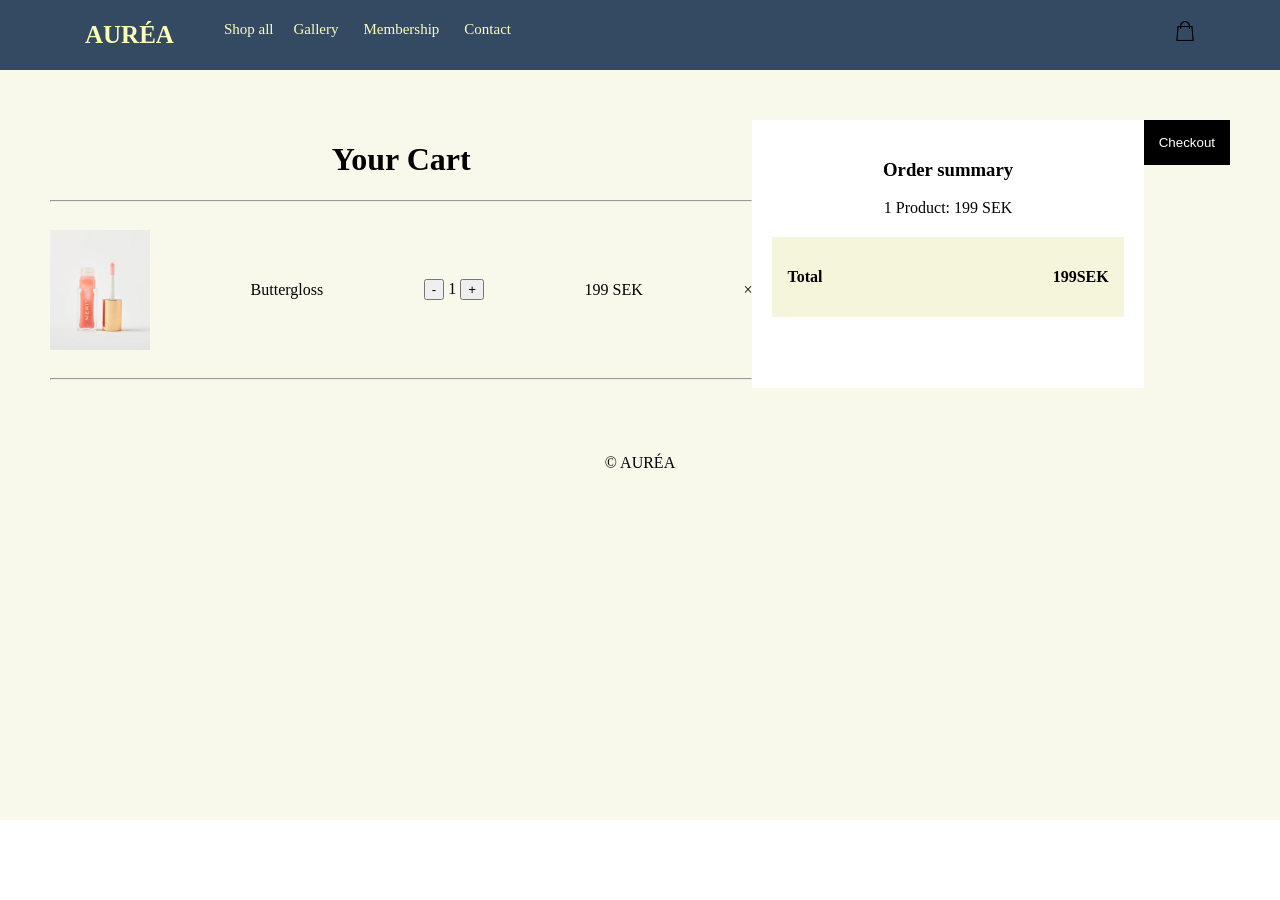
==== commit bf0afdf7: "Final commit" ====
--- a/cart.html
+++ b/cart.html
@@ -14,26 +14,18 @@
         <a href="products.html" class="shop">Shop all</a>
         <a href="#" class="Gallery">Gallery</a>
         <a href="#" class="member">Membership</a>
-        <!--span är som en osynlig låda för att gruppera texter-->
+        <!--span is like a transparent box to group the text-->
         <a href="contact.html" class="contact">Contact</a>
         <a href="cart.html" class="cart-logo">
           <img src="images/cart-logo.png" class="cart-logo" />
         </a>
       </nav>
-      <!--Var tvungen att ta reda på span cite:google gemini-->
     </header>
 
     <main class="cart-main">
       <div class="cart-left">
         <h1 class="your-bag">Your Cart</h1>
 
-        <!-- 
-    <div class="cart-labels">
-        <span>Products</span>
-        <span>Description</span>
-        <span>Quantity</span>
-        <span>Price</span>
-    </div>-->
         <hr />
 
         <div class="cart-item" id="product-row">
@@ -64,12 +56,11 @@
           <p>Total</p>
           <p><span id="total-price">199</span>SEK</p>
         </div>
+      </div>
 
-
-<a href="Checkout.html">
-<button class="checkout-button">Checkout</button>
-</a>
-        
+      <a href="Checkout.html">
+        <button class="checkout-button">Checkout</button>
+      </a>
     </main>
     <footer>
       <p>&copy; AURÉA</p>
--- a/style.css
+++ b/style.css
@@ -32,108 +32,6 @@
 .header nav {
   display: flex;
   padding: 15px;
-}
-
-/*breakpoing-mobil*/
-@media (max-width: 768px) {
-  .homepage.product-grid {
-    display: block;
-    padding: 10px;
-  }
-
-  .header nav {
-    flex-direction: column;
-    gap: 15px;
-    text-align: left;
-  }
-
-  a.cart-logo {
-    margin-left: 0;
-  }
-
-  a.shop {
-    margin-left: 0;
-  }
-
-  a.Gallery {
-    margin-left: 0;
-  }
-
-  a.member {
-    margin-left: 0;
-  }
-
-  a.contact {
-    margin-left: 0;
-  }
-
-  .header-picture,
-  .bestseller-picture,
-  .member-picture {
-    width: 100%;
-    height: auto;
-    margin-left: 0;
-    margin-right: 0;
-    display: block;
-  }
-
-  .bild-ner {
-    margin-top: 0;
-  }
-
-  .about-text,
-  .bestseller-text,
-  .about {
-    padding: 0 15px;
-    text-align: center;
-  }
-
-  .member-frame {
-    display: flex;
-    flex-direction: column;
-    width: 100%;
-  }
-
-  section.product-grid,
-  section.product-grid2 {
-    grid-template-columns: 1fr;
-  }
-
-  .image-grid {
-    grid-template-columns: repeat(2, 1fr);
-    max-width: 250px;
-    padding: 0 20px;
-  }
-
-  .product-page {
-    display: flex;
-    flex-direction: column;
-    padding: 20px;
-  }
-
-  .product-title {
-    text-align: center;
-    margin-top: 30p;
-  }
-
-  .slogan {
-    text-align: center;
-  }
-
-  .product-description {
-    text-align: left;
-    padding: 0 10px;
-  }
-
-  .product-image img {
-    width: 100%;
-    max-width: 100%;
-    height: auto;
-  }
-
-  .purchase {
-    margin-top: 40px;
-  }
 }
 
 .home {
@@ -149,7 +47,7 @@
   font-weight: medium;
   vertical-align: middle;
   text-decoration: none;
-  color: inherit; /*var tvungen att ta reda på hur man fick bort strecket och fick samma färg cite:google gemini*/
+  color: inherit; /*had to google how to remove the line and change the color-cite:google gemini*/
 }
 
 .Gallery {
@@ -430,7 +328,7 @@
   margin-bottom: 30px;
 }
 
-/*produktsidan*/
+/*product site*/
 .product-page {
   display: flex;
   max-width: 1000px;
@@ -441,11 +339,10 @@
 }
 
 .product-image {
-  display: block;
-  flex: 1;
+  display: grid;
+  grid-template-columns: 1fr;
   min-width: 600px;
   height: 600px;
-  position: relative;
 }
 
 .product-image img {
@@ -454,9 +351,7 @@
   height: 600px;
   object-fit: cover;
   display: block;
-  position: absolute;
-  top: 0;
-  left: 0;
+  grid-area: 1 / 1;
   transition:
     opacity 0.4s ease-in-out,
     transform 0.4s ease-in-out;
@@ -470,7 +365,7 @@
   z-index: 2;
   opacity: 1;
 }
-
+/*Cite: google gemini följande två - ville veta hur man gjorde en hover*/
 .product-image:hover .img-front1 {
   opacity: 0;
   transform: scale(1.02);
@@ -488,6 +383,7 @@
   text-align: left;
   padding-left: 0;
   margin-left: 80px;
+  font-family: Cambria, Cochin, Georgia, Times, "Times New Roman", serif;
 }
 
 .product-title {
@@ -545,7 +441,7 @@
   border-color: rgb(12, 27, 12);
 }
 
-/*Varukorg*/
+/*Cart*/
 .cart-main {
   display: flex;
   justify-content: space-between;
@@ -615,6 +511,17 @@
   background-color: rgb(35, 55, 35);
 }
 
+.ingredients {
+  font-size: 14px;
+  margin-top: 10px;
+  font-family: Cambria, Cochin, Georgia, Times, "Times New Roman", serif;
+}
+
+.shipping {
+  font-size: 14px;
+  font-family: Cambria, Cochin, Georgia, Times, "Times New Roman", serif;
+}
+
 /*checkout*/
 .checkout-section {
   display: flex;
@@ -736,3 +643,126 @@
   font-size: 15px;
   text-align: left;
 }
+
+.popup {
+  display: none;
+  position: fixed;
+  top: 50%;
+  left: 50%;
+  transform: translate(-50%, -50%);
+  z-index: 10;
+}
+
+.popup-content {
+  background-color: rgb(205, 230, 196);
+  padding: 20px 40px;
+  font-size: 20px;
+  border-radius: 12px;
+  text-align: center;
+}
+
+/*Cite: https://www.youtube.com/watch?v=yvqDrz2D_K8 samt hjälp från Lab och google gemini när koden inte fungerar*/
+/*breakpoing-mobile*/
+@media screen and (max-width: 768px) {
+  .homepage.product-grid {
+    display: block;
+    padding: 10px;
+  }
+
+  .header nav {
+    flex-direction: column;
+    gap: 15px;
+    text-align: left;
+  }
+
+  a.cart-logo {
+    margin-left: 0;
+  }
+
+  a.shop {
+    margin-left: 0;
+  }
+
+  a.Gallery {
+    margin-left: 0;
+  }
+
+  a.member {
+    margin-left: 0;
+  }
+
+  a.contact {
+    margin-left: 0;
+  }
+
+  .header-picture,
+  .bestseller-picture,
+  .member-picture {
+    width: 100%;
+    height: auto;
+    margin-left: 0;
+    margin-right: 0;
+    display: block;
+  }
+
+  .bild-ner {
+    margin-top: 0;
+  }
+
+  .about-text,
+  .bestseller-text,
+  .about {
+    padding: 0 15px;
+    text-align: center;
+  }
+
+  .member-frame {
+    display: flex;
+    flex-direction: column;
+    width: 100%;
+  }
+
+  section.product-grid,
+  section.product-grid2 {
+    grid-template-columns: 1fr;
+  }
+
+  .image-grid {
+    grid-template-columns: repeat(2, 1fr);
+    max-width: 250px;
+    padding: 0 20px;
+  }
+
+  .product-page {
+    display: flex;
+    flex-direction: column;
+    padding: 5px;
+    margin: 10px;
+    gap: 10px;
+  }
+
+  .product-title {
+    text-align: center;
+    font-size: 18px;
+    margin-top: 30px;
+  }
+
+  .slogan {
+    text-align: center;
+  }
+
+  .product-description {
+    text-align: left;
+    padding: 0 10px;
+  }
+
+  .product-details {
+    flex: 1;
+    margin-left: 0;
+    padding-left: 0;
+  }
+
+  .purchase {
+    margin-top: 40px;
+  }
+}
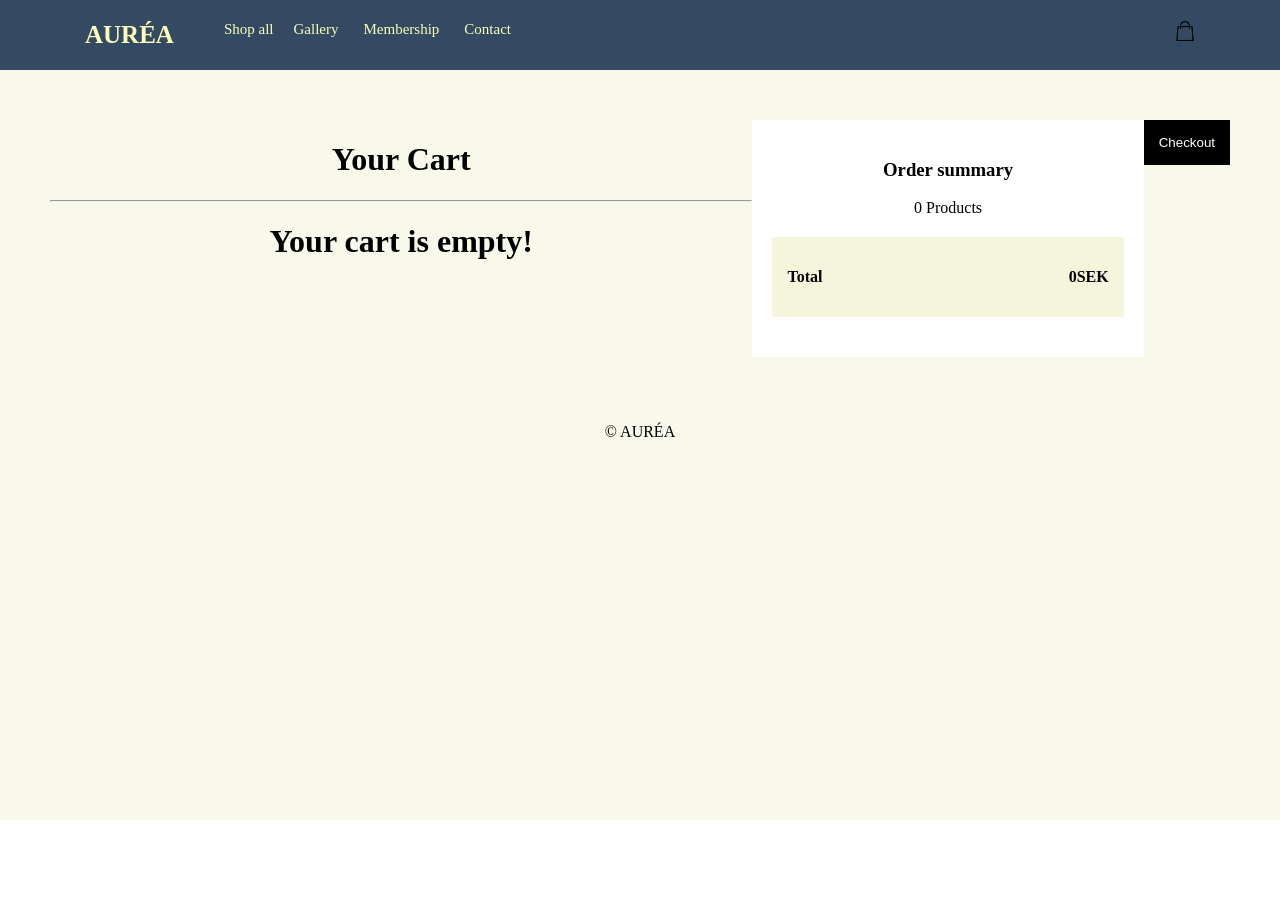
==== commit b9f7823e: "localStorage update" ====
--- a/cart.html
+++ b/cart.html
@@ -25,36 +25,20 @@
     <main class="cart-main">
       <div class="cart-left">
         <h1 class="your-bag">Your Cart</h1>
-
         <hr />
 
-        <div class="cart-item" id="product-row">
-          <img src="images/lipgloss1.png" class="cart-img" />
-          <p>Buttergloss</p>
-
-          <p>
-            <button onclick="changeQty(-1)" style="cursor: pointer">-</button>
-            <span id="quantity">1</span>
-            <button onclick="changeQty(1)" style="cursor: pointer">+</button>
-          </p>
-
-          <p>199 SEK</p>
-
-          <span onclick="removeProduct()" style="cursor: pointer">&times;</span>
-        </div>
-        <hr />
+        <div id="cart-items-container"></div>
       </div>
 
       <div class="cart-right">
         <h3>Order summary</h3>
         <div class="summary-line">
-          <span>1 Product:</span>
-          <span>199 SEK</span>
+          <span id="item-count">0 Product</span>
         </div>
 
         <div class="total-section">
           <p>Total</p>
-          <p><span id="total-price">199</span>SEK</p>
+          <p><span id="total-price">0</span>SEK</p>
         </div>
       </div>
 
